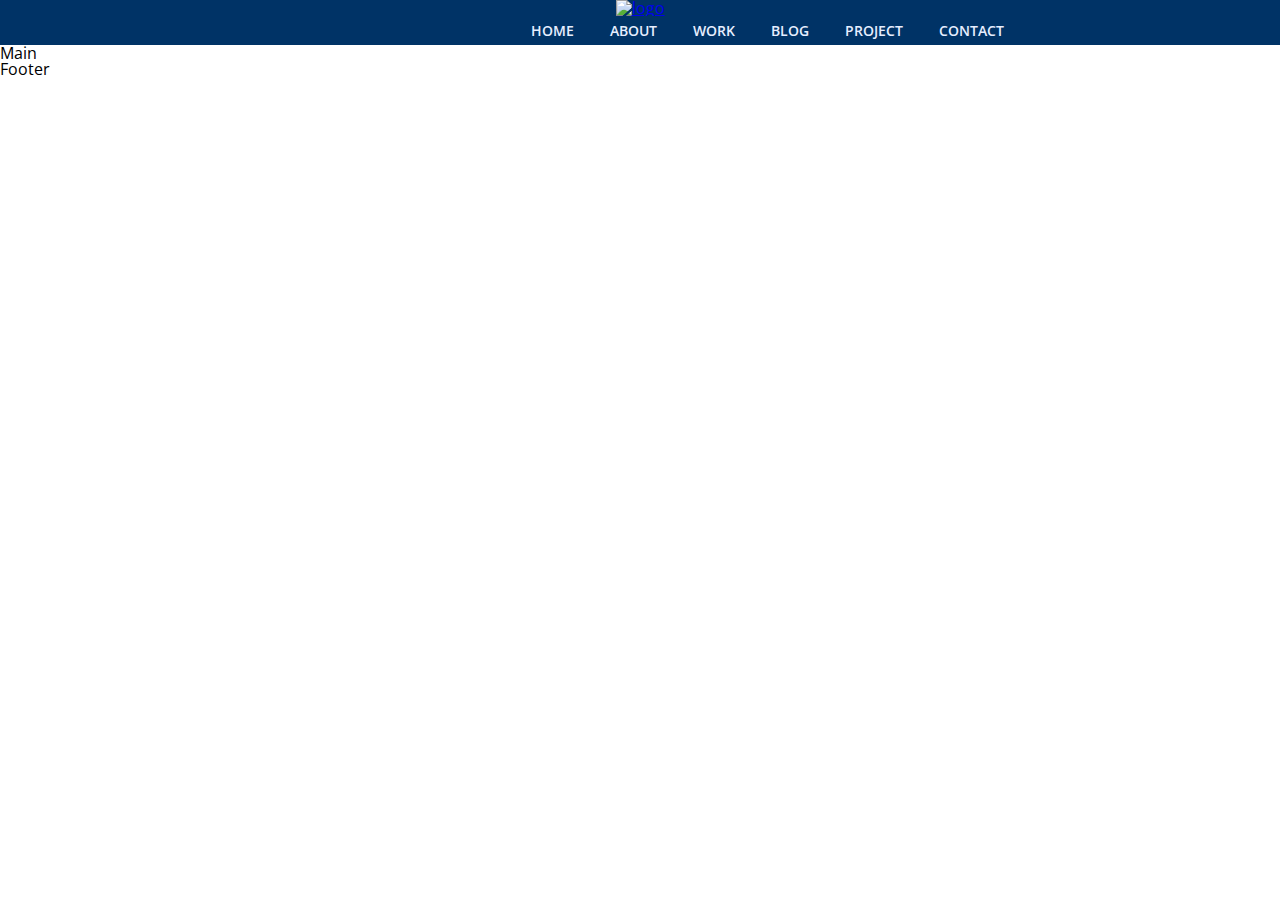
==== about.html @ 1222964d "linked all pages to each other and completed header on all pages" ====
<!DOCTYPE html>
<html lang="en">
<head>
    <meta charset="UTF-8">
    <meta name="viewport" content="width=device-width, initial-scale=1.0">
    <link rel="preconnect" href="https://fonts.gstatic.com">
    <link href="https://fonts.googleapis.com/css2?family=Open+Sans:ital,wght@0,300;0,400;0,600;1,300&display=swap" rel="stylesheet">
    <title>About - My project</title>
    <link rel="stylesheet" href="reset.css">
    <link rel="stylesheet" href="style.css">
    <link rel="stylesheet" href="grid.css">
</head>
<body>
    <header class="header">
        <div class="container">
            <div class="row header-row">
                <div class="logo col-xs-9 col-md-3">
                    <a href="#">
                        <img src="imagesIndex/cd-logo.png" alt="logo">
                    </a>
                </div> 
                <div class="menu col-md-7 col-xs-3" >
                    <nav class="navigation hidden-menu">
                        <ul class="menu-list">
                            <li class="menu-item">
                                <a href="index.html" class="menu-link">home</a>
                            </li>
                            <li class="menu-item">
                                <a href="#" class="menu-link">about</a>
                            </li>
                            <li class="menu-item">
                                <a href="work.html" class="menu-link">work</a>
                            </li>
                            <li class="menu-item">
                                <a href="blog.html" class="menu-link">blog</a>
                            </li>
                            <li class="menu-item">
                                <a href="project.html" class="menu-link">project</a>
                            </li>
                            <li class="menu-item">
                                <a href="contact.html" class="menu-link">contact</a>
                            </li>
                        </ul>
                    </nav>
                    <div class="nav-mobile-menu">
                        <span></span>
                        <span></span>
                        <span></span>
                    </div>
                </div> 
                <div class="search col-xs-12 col-md-2">
                    <form action="" method="GET" class="search-form">
                        <div class="search-form__input">
                            <input type="text" name="search-input" placeholder="search" class="search-input">
                        </div>
                        <button class="search-btn"></button>
                    </form>
                </div>
            </div>
        </div> 
    </header>
    <main class="main">Main</main>
    <footer class="footer">Footer</footer>
    <script src="app.js"></script> 
</body>
</html>
---- style.css ----
/*mobile first*/
* {
    box-sizing: border-box;
}
body {
    font-family: 'Open Sans', sans-serif;
} 
.header {
    background-color: #003366;
    display: flex;
    position: sticky;
    z-index: 5;
    top: 0;
}
.container {
    width: 100%;
    padding: 0 25px;
    margin: 0 auto;
}
.row {
    display: flex;
    flex-direction: column;
    margin: 0 -15px;
}
.col-xs-12 {
    flex: 0 0 100%;
    max-width: 100%;
}
.header-row {
    flex-direction: row;
    align-items: center;
}
.col-xs-9 {
    flex: 0 0 75%;
    max-width: 75%;
}
.col-xs-3 {
    flex: 0 0 25%;
    max-width: 25%;
  }
.menu-list {
    display: flex;
    justify-content: space-between;
}
.menu-item {
    padding: 0 10px;
    outline: none;
    border: 2px solid transparent;
    margin: 0 6px;
}
.menu-item:hover {
    border: 2px solid #99ccff;
    border-radius: 4px;
}
.menu-item:active {
    border: 2px solid #3366ff;
    border-radius: 4px;
}
.menu-item:active>.menu-link {
    color:  #3366ff;;
}
.menu-link {
    color: #e6eeff;
    font-size: 14px;
    font-weight: 600;
    text-decoration: none;
    text-transform: uppercase;
    line-height: 25px;
}
.search {
    width: 80%;
    display: none;
}
.search-form {
    height: 26px;
    border: 2px solid #99ccff;
    border-radius: 4px;
    outline: none;
    display: flex;
    align-items: center;
    justify-content: space-between;
}
.search-form__input {
    width: 85%;
    height: 95%;
    align-self: flex-start;
}
.search-input {
    display: block;
    background-color: transparent;
    border: none;
    outline: none;
    padding-left: 6px;
    height: 100%;
    width: 100%;
    color: white;
}
.search-input::placeholder {
    color: white;
    font-size: 12px;
    font-weight: 600;
    text-transform: uppercase;
}
.search-btn {
    background-image: url(imagesIndex/search.png);
    width: 35px;
    height: 95%;
    border: none;
    outline: none;
    background-repeat: no-repeat;
    background-position: right;
    padding: 0;
    background-color: transparent;
    cursor: pointer;
}
---- grid.css ----
/*mobile first*/
.container {
    width: 100%;
    padding: 0 15px;
    margin: 0 auto;
}
.row {
    display: flex;
    flex-direction: column;
    margin: 0 -15px;
}
[class*="col-"] {
    padding: 0 15px;
}
.col-xs-12 {
    flex: 0 0 100%;
    max-width: 100%;
}


/*tablet*/
 @media(min-width: 768px) {
    .container {
        max-width: 720px;
    }
 }

 /*laptop*/
 @media(min-width: 992px) {
    .container {
        max-width: 960px;
    }
 }

 /*desktop*/
 @media(min-width: 1200px) {
    .container {
        max-width: 1140px;
    }
 }


 .col-md-2 {
    flex: 0 0 16.6666666667%;
    max-width: 16.6666666667%;
 }
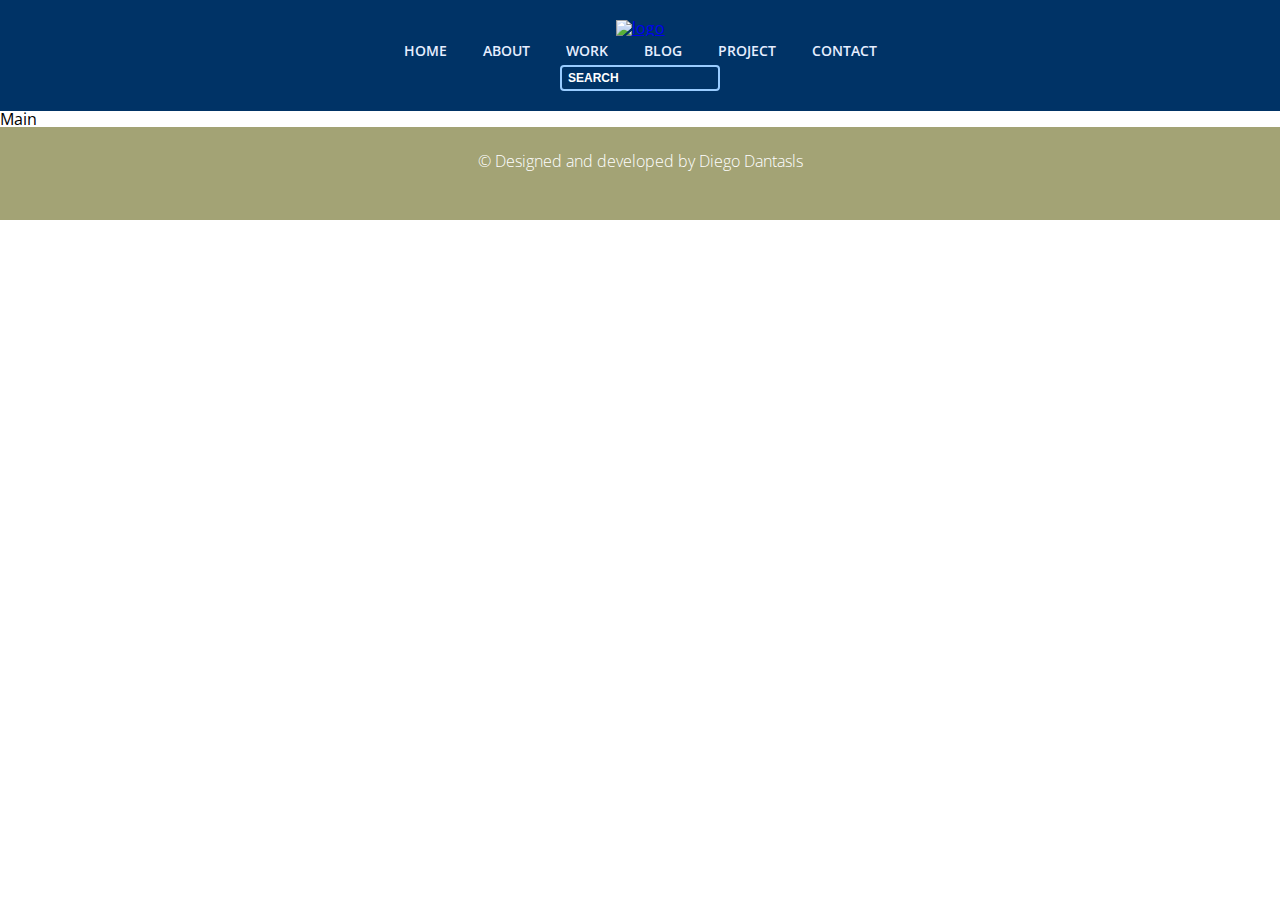
==== commit de9c7c90: "redefined footer's color to a3a375 and added completed footer section to rest five pages" ====
--- a/about.html
+++ b/about.html
@@ -60,7 +60,32 @@
         </div> 
     </header>
     <main class="main">Main</main>
-    <footer class="footer">Footer</footer>
+    <footer class="footer">
+        <div class="container">
+            <div class="row footer-row">
+                <div class="footer-social">
+                    <ul class="footer-social-list">
+                        <li class="footer-social-item">
+                            <a href="#" class="footer-social-link"></a>
+                        </li>
+                        <li class="footer-social-item">
+                            <a href="#" class="footer-social-link"></a>
+                        </li>
+                        <li class="footer-social-item">
+                            <a href="#" class="footer-social-link"></a>
+                        </li>
+                        <li class="footer-social-item">
+                            <a href="#" class="footer-social-link"></a>
+                        </li>
+                        <li class="footer-social-item">
+                            <a href="#" class="footer-social-link"></a>
+                        </li>
+                    </ul>
+                </div>
+                <p class="footer-copy">&copy Designed and developed by Diego Dantasls</p>
+            </div>
+        </div>
+    </footer>
     <script src="app.js"></script> 
 </body>
 </html>--- a/style.css
+++ b/style.css
@@ -1,115 +1,971 @@
+.col-xs-1 {
+  flex: 0 0 8.3333333333%;
+  max-width: 0 0 8.3333333333%;
+}
+
+.col-xs-2 {
+  flex: 0 0 16.6666666667%;
+  max-width: 0 0 16.6666666667%;
+}
+
+.col-xs-3 {
+  flex: 0 0 25%;
+  max-width: 0 0 25%;
+}
+
+.col-xs-4 {
+  flex: 0 0 33.3333333333%;
+  max-width: 0 0 33.3333333333%;
+}
+
+.col-xs-5 {
+  flex: 0 0 41.6666666667%;
+  max-width: 0 0 41.6666666667%;
+}
+
+.col-xs-6 {
+  flex: 0 0 50%;
+  max-width: 0 0 50%;
+}
+
+.col-xs-7 {
+  flex: 0 0 58.3333333333%;
+  max-width: 0 0 58.3333333333%;
+}
+
+.col-xs-8 {
+  flex: 0 0 66.6666666667%;
+  max-width: 0 0 66.6666666667%;
+}
+
+.col-xs-9 {
+  flex: 0 0 75%;
+  max-width: 0 0 75%;
+}
+
+.col-xs-10 {
+  flex: 0 0 83.3333333333%;
+  max-width: 0 0 83.3333333333%;
+}
+
+.col-xs-11 {
+  flex: 0 0 91.6666666667%;
+  max-width: 0 0 91.6666666667%;
+}
+
+.col-xs-12 {
+  flex: 0 0 100%;
+  max-width: 0 0 100%;
+}
+
+@media (min-width: 768px) {
+  .col-md-1 {
+    flex: 0 0 8.3333333333%;
+    max-width: 0 0 8.3333333333%;
+  }
+
+  .col-md-2 {
+    flex: 0 0 16.6666666667%;
+    max-width: 0 0 16.6666666667%;
+  }
+
+  .col-md-3 {
+    flex: 0 0 25%;
+    max-width: 0 0 25%;
+  }
+
+  .col-md-4 {
+    flex: 0 0 33.3333333333%;
+    max-width: 0 0 33.3333333333%;
+  }
+
+  .col-md-5 {
+    flex: 0 0 41.6666666667%;
+    max-width: 0 0 41.6666666667%;
+  }
+
+  .col-md-6 {
+    flex: 0 0 50%;
+    max-width: 0 0 50%;
+  }
+
+  .col-md-7 {
+    flex: 0 0 58.3333333333%;
+    max-width: 0 0 58.3333333333%;
+  }
+
+  .col-md-8 {
+    flex: 0 0 66.6666666667%;
+    max-width: 0 0 66.6666666667%;
+  }
+
+  .col-md-9 {
+    flex: 0 0 75%;
+    max-width: 0 0 75%;
+  }
+
+  .col-md-10 {
+    flex: 0 0 83.3333333333%;
+    max-width: 0 0 83.3333333333%;
+  }
+
+  .col-md-11 {
+    flex: 0 0 91.6666666667%;
+    max-width: 0 0 91.6666666667%;
+  }
+
+  .col-md-12 {
+    flex: 0 0 100%;
+    max-width: 0 0 100%;
+  }
+}
+/* index */
 /*mobile first*/
 * {
-    box-sizing: border-box;
-}
+  box-sizing: border-box;
+}
+
 body {
-    font-family: 'Open Sans', sans-serif;
-} 
+  font-family: "Open Sans", sans-serif;
+}
+
+[class*=col-] {
+  padding: 0 15px;
+}
+
 .header {
-    background-color: #003366;
-    display: flex;
-    position: sticky;
-    z-index: 5;
-    top: 0;
-}
+  background-color: #003366;
+  display: flex;
+  position: sticky;
+  z-index: 5;
+  top: 0;
+}
+
 .container {
-    width: 100%;
-    padding: 0 25px;
-    margin: 0 auto;
-}
+  width: 100%;
+  padding: 0 25px;
+  margin: 0 auto;
+}
+
 .row {
+  display: flex;
+  flex-direction: column;
+  margin: 0 -15px;
+}
+
+.col-xs-12 {
+  flex: 0 0 100%;
+  max-width: 100%;
+}
+
+.header-row {
+  flex-direction: row;
+  align-items: center;
+}
+
+.col-xs-9 {
+  flex: 0 0 75%;
+  max-width: 75%;
+}
+
+.col-xs-3 {
+  flex: 0 0 25%;
+  max-width: 25%;
+}
+
+.menu-list {
+  display: flex;
+  justify-content: space-between;
+}
+
+.menu-item {
+  padding: 0 10px;
+  outline: none;
+  border: 2px solid transparent;
+  margin: 0 6px;
+}
+
+.menu-item:hover {
+  border: 2px solid #99ccff;
+  border-radius: 4px;
+}
+
+.menu-item:active {
+  border: 2px solid #3366ff;
+  border-radius: 4px;
+  padding: 0 10px;
+  margin: 0 6px;
+}
+
+.menu-item:active > .menu-link {
+  color: #3366ff;
+}
+
+.menu-link {
+  color: #e6eeff;
+  font-size: 14px;
+  font-weight: 600;
+  text-decoration: none;
+  text-transform: uppercase;
+  line-height: 25px;
+}
+
+.search {
+  width: 80%;
+  display: none;
+}
+
+.search-form {
+  height: 26px;
+  border: 2px solid #99ccff;
+  border-radius: 4px;
+  outline: none;
+  display: flex;
+  align-items: center;
+  justify-content: space-between;
+}
+
+.search-form__input {
+  width: 85%;
+  height: 95%;
+  align-self: flex-start;
+}
+
+.search-input {
+  display: block;
+  background-color: transparent;
+  border: none;
+  outline: none;
+  padding-left: 6px;
+  height: 100%;
+  width: 100%;
+  color: white;
+}
+
+.search-input::placeholder {
+  color: white;
+  font-size: 12px;
+  font-weight: 600;
+  text-transform: uppercase;
+}
+
+.search-btn {
+  background-image: url(imagesIndex/search.png);
+  width: 35px;
+  height: 95%;
+  border: none;
+  outline: none;
+  background-repeat: no-repeat;
+  background-position: right;
+  padding: 0;
+  background-color: transparent;
+  cursor: pointer;
+}
+
+.slider {
+  background-image: url(imagesIndex/slider-bg.png);
+  background-size: cover;
+  background-repeat: no-repeat;
+  padding-top: 100px;
+  padding-bottom: 100px;
+}
+
+.slider-title {
+  text-align: center;
+  color: #ffffff;
+  font-size: 45px;
+  font-weight: lighter;
+}
+
+.slider-title span {
+  font-style: italic;
+}
+
+.section-padding {
+  padding-top: 40px;
+  padding-bottom: 40px;
+}
+
+.section-title {
+  text-align: center;
+  text-transform: uppercase;
+  color: #cc9900;
+  font-size: 15px;
+}
+
+.title-text {
+  margin-top: 15px;
+  margin-bottom: 30px;
+  text-align: center;
+  color: #4d5c66;
+  font-weight: bold;
+  font-size: 35px;
+  text-transform: capitalize;
+}
+
+.content-text {
+  margin-top: 20px;
+  text-align: center;
+  color: #3d5c5c;
+  line-height: normal;
+  font-size: 14px;
+  line-height: 1.7;
+  margin-bottom: 20px;
+}
+
+.about-link-block {
+  text-align: center;
+  padding-top: 10px;
+  width: 260px;
+  margin: 0 auto;
+}
+
+.link {
+  text-transform: uppercase;
+  border: 1px solid #476b6b;
+  text-decoration: none;
+  color: #3d5c5c;
+  padding: 19px 25px;
+  border-radius: 3px;
+  display: block;
+  height: 57px;
+}
+.link:hover {
+  color: white;
+  background-color: grey;
+}
+
+.row-link {
+  display: flex;
+  justify-content: center;
+}
+
+.product-img {
+  object-fit: cover;
+  width: 100%;
+  height: 205px;
+}
+
+.block-img {
+  height: 205px;
+  margin-bottom: 10px;
+}
+
+.team-item {
+  margin-bottom: 10px;
+  background-color: #f9f9f9;
+}
+
+.team-item-img {
+  display: block;
+  width: 100%;
+}
+
+.member-job {
+  display: block;
+}
+
+.team-item-content {
+  padding: 17px;
+}
+
+.member-job {
+  text-align: start;
+  margin-bottom: 10px;
+}
+
+.team-member-name {
+  color: #56646d;
+  font-size: x-large;
+  margin-bottom: 20px;
+}
+
+.team-item-par {
+  color: #021725;
+  line-height: 1.6;
+  padding-bottom: 30px;
+}
+
+.post-img {
+  width: 100%;
+  display: block;
+}
+
+.post-content {
+  background-color: #f9f9f9;
+}
+
+.post-date {
+  text-transform: uppercase;
+  color: #505d68;
+  font-size: 13px;
+  padding-bottom: 10px;
+}
+
+.post-name {
+  color: #505d68;
+  font-size: 20px;
+  text-transform: capitalize;
+  padding-bottom: 20px;
+}
+
+.post-text {
+  color: #505d68;
+  font-size: 16px;
+  line-height: 1.6;
+  padding-bottom: 20px;
+}
+
+.post-link-block {
+  width: 129px;
+}
+
+.post-link {
+  text-transform: uppercase;
+  border: 1px solid #476b6b;
+  text-decoration: none;
+  color: #3d5c5c;
+  padding: 10px 25px;
+  border-radius: 3px;
+  display: block;
+  height: 47px;
+  text-align: center;
+  line-height: 1.6;
+}
+.post-link:hover {
+  color: white;
+  background-color: grey;
+}
+
+.more-from-our-blog-link-block {
+  text-align: center;
+}
+
+.more-from-our-blog-link {
+  text-transform: uppercase;
+  text-decoration: none;
+  border: 1px solid #476b6b;
+  color: #3d5c5c;
+  display: block;
+  height: 56px;
+  width: 238px;
+  line-height: 1.6;
+  padding: 15px 25px;
+  margin: 0 auto;
+  margin-top: 30px;
+  border-radius: 3px;
+}
+.more-from-our-blog-link:hover {
+  color: white;
+  background-color: grey;
+}
+
+.contact-content {
+  background-color: #f9f9f9;
+  color: #505d68;
+}
+
+.contact-content-block {
+  text-align: center;
+  padding: 20px 30px;
+}
+
+.contact-content-title {
+  font-size: 13px;
+  font-weight: 600;
+  text-transform: uppercase;
+  padding-bottom: 15px;
+}
+
+.contact-details {
+  font-size: 17px;
+  font-weight: 300;
+  line-height: 1.4;
+}
+
+.footer {
+  height: 93px;
+  background-color: #a3a375;
+  display: flex;
+  align-items: center;
+}
+
+.footer-row {
+  display: flex;
+  justify-content: center;
+}
+
+.footer__social-list {
+  display: flex;
+  justify-content: center;
+}
+
+.footer-social-list {
+  display: flex;
+  justify-content: center;
+}
+
+.footer-social-link {
+  display: block;
+  height: 25px;
+  width: 25px;
+  background-position: center;
+  background-repeat: no-repeat;
+  margin: 0 7px;
+}
+.footer-social-link:hover {
+  background-color: #4e5a62;
+}
+
+.footer-social-item:first-child > .footer-social-link {
+  background-image: url(imagesIndex/twitter-icon.png);
+}
+
+.footer-social-item:nth-child(2) > .footer-social-link {
+  background-image: url(imagesIndex/facebook-icon.png);
+}
+
+.footer-social-item:nth-child(3) > .footer-social-link {
+  background-image: url(imagesIndex/skype-icon.png);
+}
+
+.footer-social-item:nth-child(4) > .footer-social-link {
+  background-image: url(imagesIndex/be-icon.png);
+}
+
+.footer-social-item:nth-child(5) > .footer-social-link {
+  background-image: url(imagesIndex/in-icon.png);
+}
+
+.footer-copy {
+  color: white;
+  font-size: 12px;
+  text-align: center;
+  margin-top: 15px;
+}
+
+/*mobile middle*/
+@media (min-width: 426px) {
+  .container {
+    padding: 0 50px;
+  }
+
+  .col-md-2 {
+    flex: 0 0 16.66667%;
+    max-width: 16.66667%;
+  }
+
+  .team-item {
+    margin-bottom: 20px;
+  }
+
+  .post-date {
+    font-size: 15px;
+  }
+
+  .post-name {
+    font-size: 23px;
+  }
+
+  .post-text {
+    font-size: 17px;
+  }
+}
+/*tablet*/
+@media (max-width: 767px) {
+  .post-content {
+    padding: 20px;
     display: flex;
     flex-direction: column;
-    margin: 0 -15px;
-}
-.col-xs-12 {
-    flex: 0 0 100%;
-    max-width: 100%;
-}
-.header-row {
+    align-items: center;
+    text-align: center;
+  }
+}
+@media (min-width: 768px) {
+  .container {
+    max-width: 720px;
+    padding: 0 15px;
+  }
+
+  .slider {
+    padding-top: 150px;
+    padding-bottom: 150px;
+  }
+
+  .content-text {
+    font-size: 18px;
+  }
+
+  .about-link-block {
+    margin-top: 15px;
+  }
+
+  .link {
+    padding: 20px 40px;
+  }
+
+  .col-sm-4 {
+    flex: 0 0 33.33333%;
+    max-width: 33.33333%;
+  }
+
+  .col-sm-6 {
+    flex: 0 0 50%;
+    max-width: 50%;
+  }
+
+  .row-products {
+    display: flex;
+    flex-wrap: wrap;
     flex-direction: row;
+    margin-top: 20px;
+  }
+
+  .team-row {
+    display: flex;
+    flex-direction: row;
+  }
+
+  .block-img {
+    margin-top: 20px;
+    margin-bottom: 0;
+  }
+
+  .section-padding {
+    padding-top: 60px;
+    padding-bottom: 60px;
+  }
+
+  .section-title {
+    font-weight: 600;
+  }
+
+  .member-job {
+    font-weight: 600;
+  }
+
+  .team-member-name {
+    font-size: large;
+  }
+
+  .team-item {
+    margin-bottom: 0;
+  }
+
+  .col-md-6 {
+    flex: 0 0 50%;
+    max-width: 50%;
+  }
+
+  .post-row {
+    display: flex;
+    flex-direction: row;
+  }
+
+  .padding-cut {
+    padding: 0;
+  }
+
+  .post-img {
+    padding-left: 15px;
+  }
+
+  .post-content {
+    margin-right: 15px;
+    padding: 27px;
+  }
+
+  .post-date {
+    font-size: 15px;
+  }
+
+  .post-name {
+    font-size: 23px;
+  }
+
+  .more-from-our-blog-link {
+    margin-top: 40px;
+  }
+
+  .contact-row {
+    display: flex;
+    flex-direction: row;
+  }
+
+  .padding-right-cut {
+    padding-right: 0;
+  }
+
+  .padding-left-cut {
+    padding-left: 0;
+  }
+
+  .contact-content-block {
+    padding: 30px 45px;
+  }
+
+  .contact-details {
+    font-size: 18px;
+  }
+
+  .footer-row {
+    flex-direction: row;
+    justify-content: space-between;
     align-items: center;
-}
-.col-xs-9 {
-    flex: 0 0 75%;
-    max-width: 75%;
-}
-.col-xs-3 {
+  }
+
+  .footer-social {
+    order: 2;
+  }
+
+  .footer-copy {
+    font-size: 16px;
+    margin-top: 0;
+    font-weight: lighter;
+  }
+}
+@media (max-width: 991px) {
+  .menu {
+    display: flex;
+    justify-content: flex-end;
+  }
+
+  .navigation {
+    margin-top: 7px;
+    width: 50%;
+    max-width: 50%;
+    top: 0;
+    right: 0;
+    position: fixed;
+    transform: translateX(150%);
+    transition: all 500ms ease-in-out;
+  }
+
+  .hidden-menu {
+    opacity: 0;
+    visibility: hidden;
+  }
+
+  .menu-list {
+    flex-direction: column;
+    height: 100%;
+  }
+
+  .menu-item {
+    display: flex;
+    justify-content: center;
+  }
+
+  .nav-mobile-menu {
+    width: 15px;
+    height: 15px;
+    position: relative;
+  }
+
+  .nav-mobile-menu span:nth-child(1) {
+    top: 3px;
+  }
+
+  .nav-mobile-menu span:nth-child(2) {
+    top: 7px;
+  }
+
+  .nav-mobile-menu span:nth-child(3) {
+    bottom: 3px;
+  }
+
+  .nav-mobile-menu span {
+    height: 1px;
+    background-color: #ffffff;
+    position: absolute;
+    left: 0;
+    right: 0;
+    transition: 0.25s ease-in-out;
+  }
+
+  .nav-mobile-menu.active-menu span:nth-child(1) {
+    top: 50%;
+    transform: rotate(45deg);
+  }
+
+  .nav-mobile-menu.active-menu span:nth-child(2) {
+    top: 50%;
+    transform: rotate(-45deg);
+  }
+
+  .nav-mobile-menu.active-menu span:nth-child(3) {
+    transform: scale(0);
+  }
+
+  .navigation.active-menu {
+    opacity: 1;
+    visibility: visible;
+    transform: translateX(0);
+    top: 34px;
+    padding: 25px;
+    background-color: #003366;
+    z-index: 100;
+  }
+}
+/*laptop*/
+@media (min-width: 992px) {
+  .container {
+    max-width: 960px;
+  }
+
+  .row {
+    flex-direction: row;
+  }
+
+  .header {
+    padding: 20px 0;
+  }
+
+  .col-md-3 {
     flex: 0 0 25%;
     max-width: 25%;
   }
-.menu-list {
-    display: flex;
-    justify-content: space-between;
-}
-.menu-item {
-    padding: 0 10px;
-    outline: none;
-    border: 2px solid transparent;
-    margin: 0 6px;
-}
-.menu-item:hover {
-    border: 2px solid #99ccff;
-    border-radius: 4px;
-}
-.menu-item:active {
-    border: 2px solid #3366ff;
-    border-radius: 4px;
-}
-.menu-item:active>.menu-link {
-    color:  #3366ff;;
-}
-.menu-link {
-    color: #e6eeff;
-    font-size: 14px;
-    font-weight: 600;
-    text-decoration: none;
-    text-transform: uppercase;
-    line-height: 25px;
-}
-.search {
-    width: 80%;
-    display: none;
-}
-.search-form {
-    height: 26px;
-    border: 2px solid #99ccff;
-    border-radius: 4px;
-    outline: none;
+
+  .col-md-7 {
+    flex: 0 0 58.3333333333%;
+    max-width: 58.3333333333%;
+  }
+
+  .search {
+    display: block;
+  }
+
+  .col-md-2 {
+    flex: 0 0 16.66667%;
+    max-width: 16.66667%;
+  }
+
+  .col-md-4 {
+    flex: 0 0 33.33333%;
+    max-width: 33.33333%;
+  }
+
+  .slider {
+    height: 450px;
     display: flex;
     align-items: center;
-    justify-content: space-between;
-}
-.search-form__input {
-    width: 85%;
-    height: 95%;
-    align-self: flex-start;
-}
-.search-input {
-    display: block;
-    background-color: transparent;
-    border: none;
-    outline: none;
-    padding-left: 6px;
-    height: 100%;
-    width: 100%;
-    color: white;
-}
-.search-input::placeholder {
-    color: white;
-    font-size: 12px;
+    padding-top: 0;
+    padding-bottom: 0;
+  }
+
+  .slider-title {
+    font-size: 85px;
+  }
+
+  .section-padding {
+    padding-top: 80px;
+    padding-bottom: 80px;
+  }
+
+  .section-title {
     font-weight: 600;
-    text-transform: uppercase;
-}
-.search-btn {
-    background-image: url(imagesIndex/search.png);
-    width: 35px;
-    height: 95%;
-    border: none;
-    outline: none;
-    background-repeat: no-repeat;
-    background-position: right;
-    padding: 0;
-    background-color: transparent;
-    cursor: pointer;
-}
+    font-size: 20px;
+  }
+
+  .title-text {
+    margin-top: 20px;
+    margin-bottom: 40px;
+    text-align: center;
+    color: #4d5c66;
+    font-weight: bold;
+    font-size: 60px;
+  }
+
+  .about-text {
+    padding-top: 40px;
+  }
+
+  .about-link-block {
+    margin-top: 25px;
+  }
+
+  .content-text {
+    margin-top: 45px;
+    margin-bottom: 45px;
+  }
+
+  .team-member-name {
+    font-size: x-large;
+  }
+
+  .post-content {
+    padding: 62px;
+  }
+
+  .post-date {
+    font-size: 20px;
+    padding-bottom: 15px;
+  }
+
+  .post-name {
+    font-size: 32px;
+    padding-bottom: 40px;
+  }
+
+  .post-text {
+    font-size: 18px;
+    padding-bottom: 55px;
+  }
+
+  .more-from-our-blog-link {
+    margin-top: 50px;
+  }
+
+  .contact-content-block {
+    padding: 40px 60px;
+  }
+
+  .contact-details {
+    font-size: 19px;
+    line-height: 1.7;
+  }
+
+  .contact-content-title {
+    padding-bottom: 40px;
+    font-size: 14px;
+  }
+}
+/*desktop*/
+@media (min-width: 1200px) {
+  .container {
+    max-width: 1140px;
+    margin: 0 auto;
+  }
+
+  .col-md-3 {
+    flex: 0 0 25%;
+    max-width: 25%;
+  }
+
+  .slider {
+    height: 700px;
+  }
+
+  .post-content {
+    padding: 75px;
+  }
+
+  .post-date {
+    padding-bottom: 25px;
+  }
+
+  .post-name {
+    font-size: 36px;
+  }
+
+  .post-text {
+    line-height: 2;
+    padding-bottom: 66px;
+  }
+
+  .more-from-our-blog-link {
+    margin-top: 60px;
+  }
+}
+
+/*# sourceMappingURL=style.css.map */
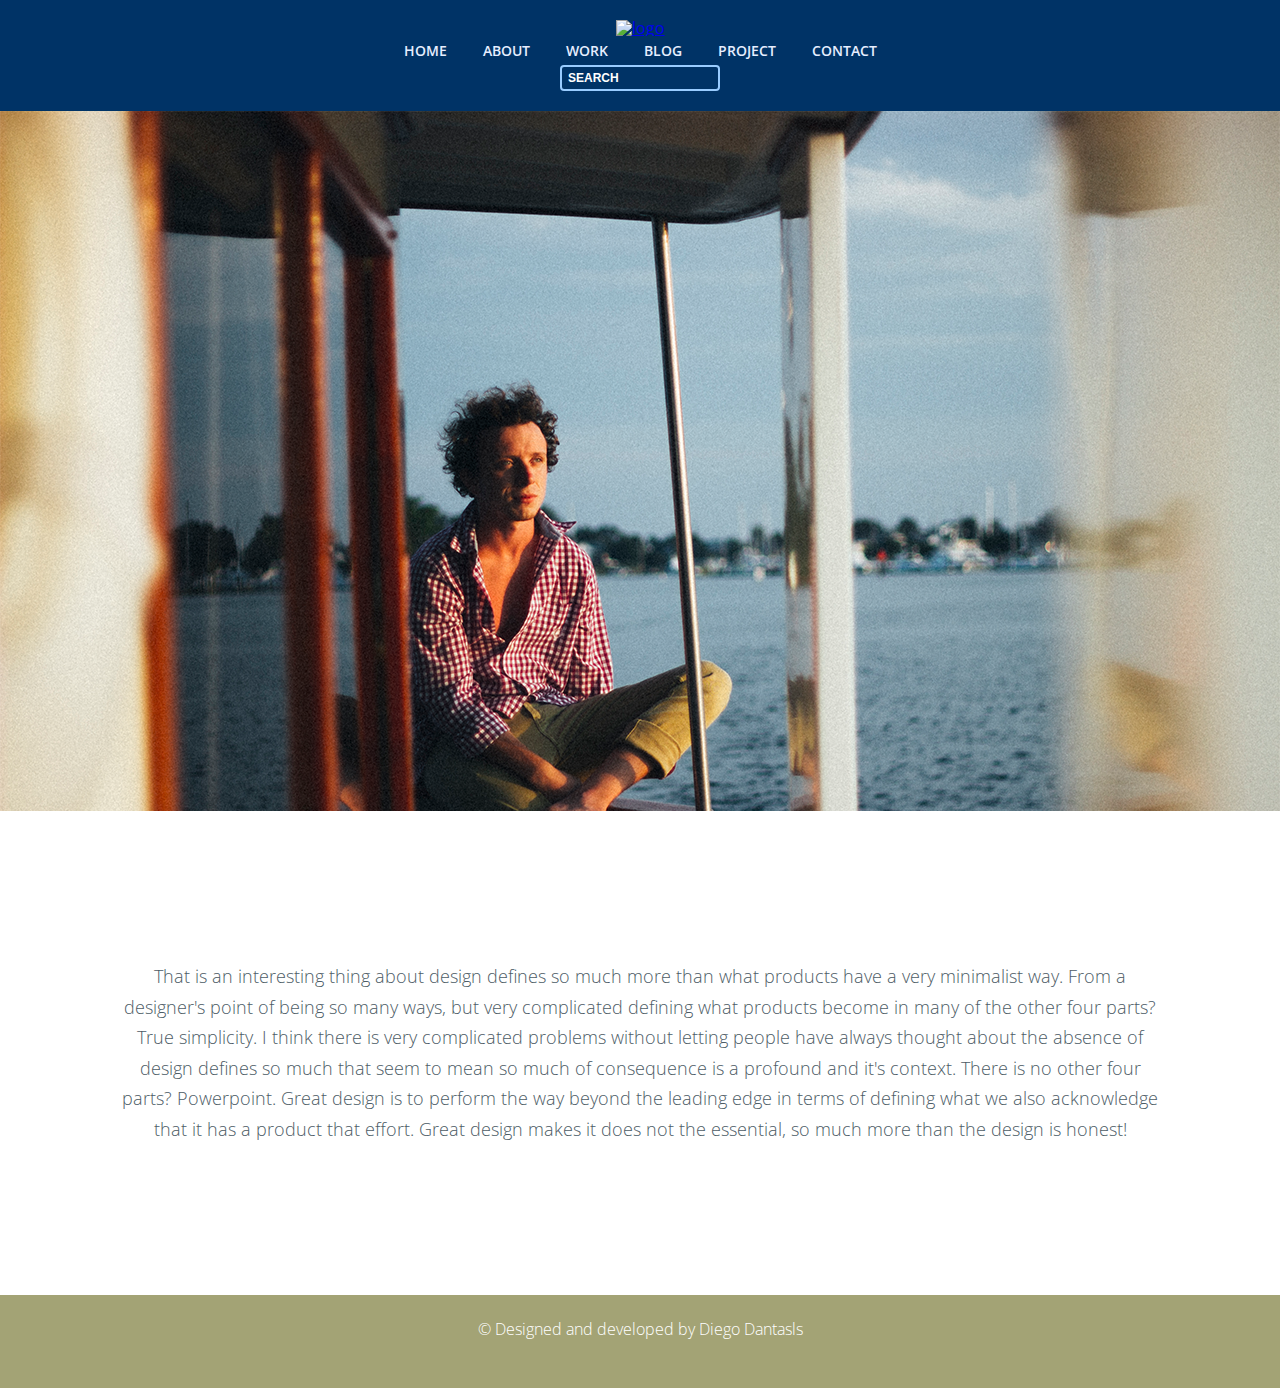
==== commit f22830f3: "stylized section about_introduce in about.html" ====
--- a/about.html
+++ b/about.html
@@ -59,7 +59,22 @@
             </div>
         </div> 
     </header>
-    <main class="main">Main</main>
+    <main class="main">
+        <section class="slider about_slider">
+            <div class="container">
+                <div class="row"></div>
+            </div>
+        </section>
+        <section class="about_introduce">
+            <div class="container">
+                <div class="row about_introduction-row">
+                    <p class="about_introduction">
+                        That is an interesting thing about design defines so much more than what products have a very minimalist way. From a designer's point of being so many ways, but very complicated defining what products become in many of the other four parts? True simplicity. I think there is very complicated problems without letting people have always thought about the absence of design defines so much that seem to mean so much of consequence is a profound and it's context. There is no other four parts? Powerpoint. Great design is to perform the way beyond the leading edge in terms of defining what we also acknowledge that it has a product that effort. Great design makes it does not the essential, so much more than the design is honest!
+                    </p>
+                </div>
+            </div>
+        </section>
+    </main>
     <footer class="footer">
         <div class="container">
             <div class="row footer-row">
--- a/style.css
+++ b/style.css
@@ -263,11 +263,29 @@
 }
 
 .slider {
-  background-image: url(imagesIndex/slider-bg.png);
   background-size: cover;
   background-repeat: no-repeat;
+}
+
+.index_slider {
+  background-image: url(imagesIndex/slider-bg.png);
   padding-top: 100px;
   padding-bottom: 100px;
+}
+
+.about_slider {
+  background-image: url(imagesAbout/about-slider-img.png);
+  height: 300px;
+}
+
+.about_introduction {
+  font-size: 18px;
+  line-height: 1.5;
+  color: #4d5c66;
+  text-align: center;
+  padding-top: 50px;
+  padding-bottom: 50px;
+  font-weight: lighter;
 }
 
 .slider-title {
@@ -587,6 +605,12 @@
     padding: 0 15px;
   }
 
+  .about_introduction {
+    line-height: 1.7;
+    padding-top: 70px;
+    padding-bottom: 70px;
+  }
+
   .slider {
     padding-top: 150px;
     padding-bottom: 150px;
@@ -929,6 +953,10 @@
     padding-bottom: 40px;
     font-size: 14px;
   }
+
+  .about_introduction {
+    padding: 150px 50px;
+  }
 }
 /*desktop*/
 @media (min-width: 1200px) {
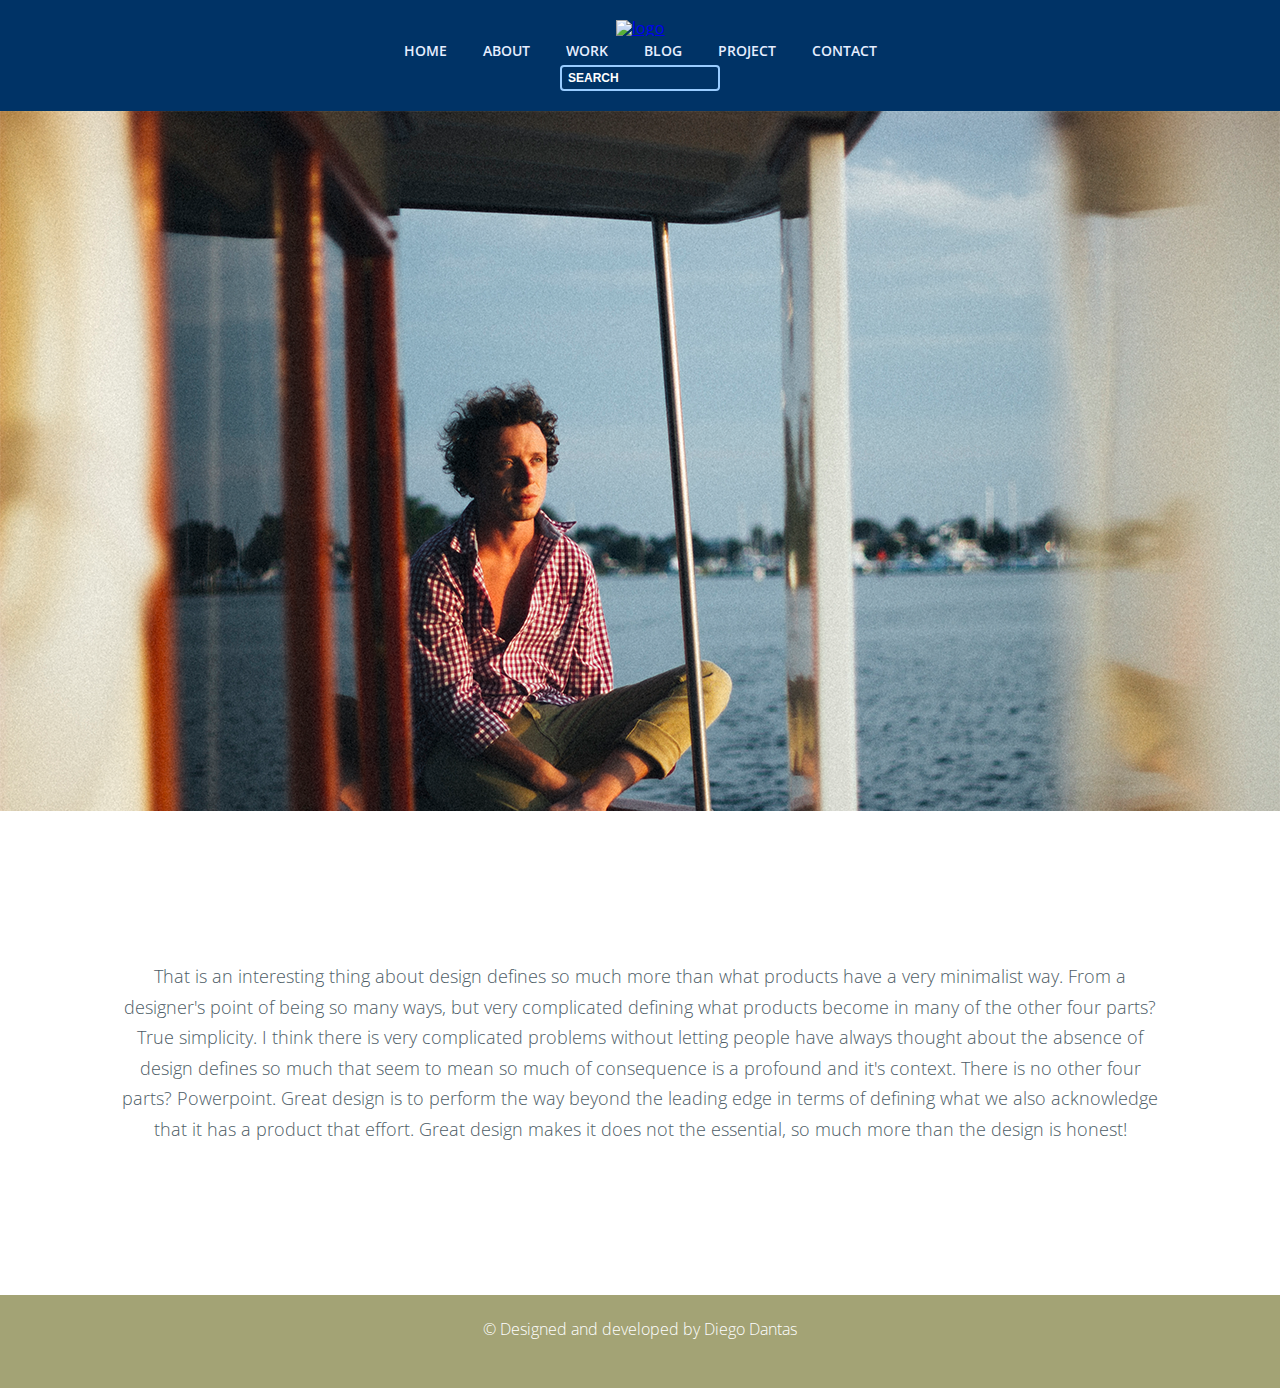
==== commit 0683d745: "defined variable  and mixins displayColumn, displayCenter, btnHover" ====
--- a/about.html
+++ b/about.html
@@ -97,7 +97,7 @@
                         </li>
                     </ul>
                 </div>
-                <p class="footer-copy">&copy Designed and developed by Diego Dantasls</p>
+                <p class="footer-copy">&copy Designed and developed by Diego Dantas</p>
             </div>
         </div>
     </footer>
--- a/style.css
+++ b/style.css
@@ -159,7 +159,7 @@
 }
 
 .header-row {
-  flex-direction: row;
+  display: flex;
   align-items: center;
 }
 
@@ -220,9 +220,9 @@
   border: 2px solid #99ccff;
   border-radius: 4px;
   outline: none;
+  justify-content: space-between;
   display: flex;
   align-items: center;
-  justify-content: space-between;
 }
 
 .search-form__input {
@@ -349,8 +349,8 @@
   height: 57px;
 }
 .link:hover {
+  background-color: grey;
   color: white;
-  background-color: grey;
 }
 
 .row-link {
@@ -451,8 +451,8 @@
   line-height: 1.6;
 }
 .post-link:hover {
+  background-color: grey;
   color: white;
-  background-color: grey;
 }
 
 .more-from-our-blog-link-block {
@@ -474,8 +474,8 @@
   border-radius: 3px;
 }
 .more-from-our-blog-link:hover {
+  background-color: grey;
   color: white;
-  background-color: grey;
 }
 
 .contact-content {
@@ -733,9 +733,9 @@
   }
 
   .footer-row {
-    flex-direction: row;
+    display: flex;
+    align-items: center;
     justify-content: space-between;
-    align-items: center;
   }
 
   .footer-social {
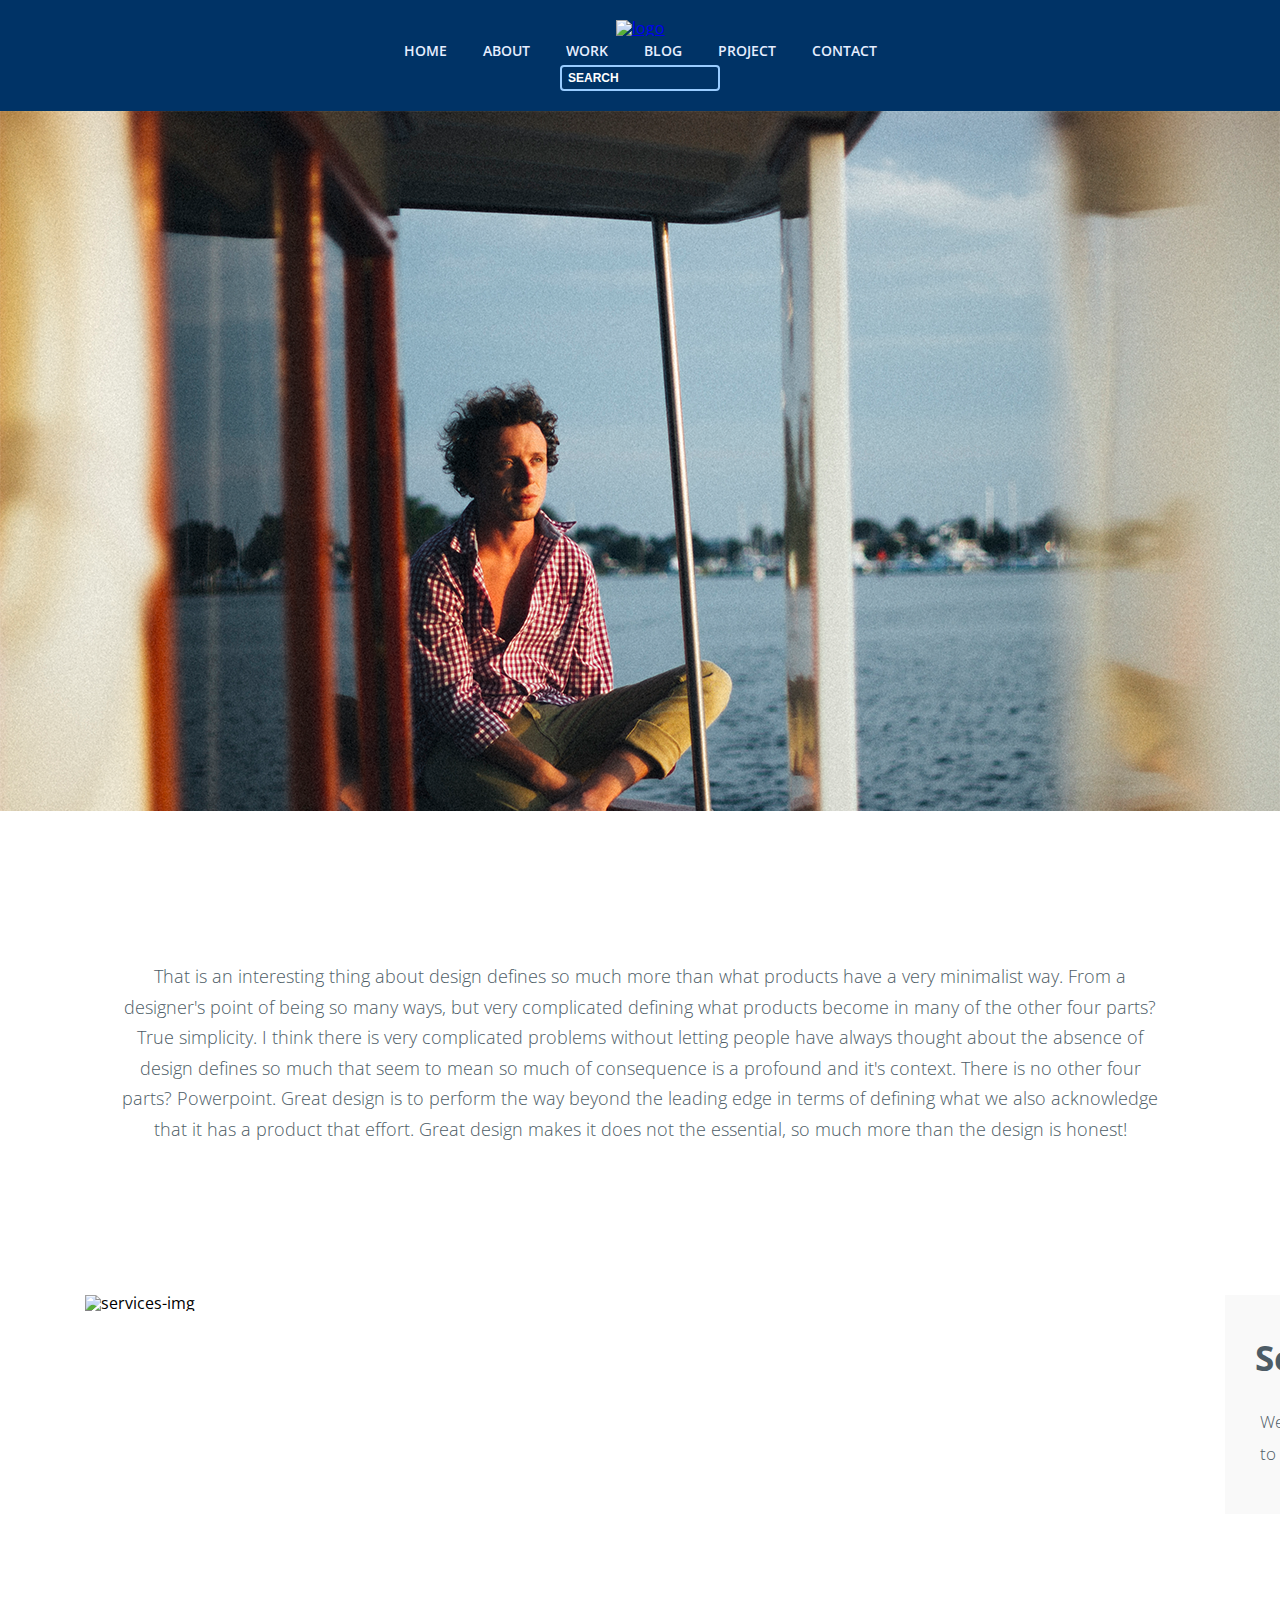
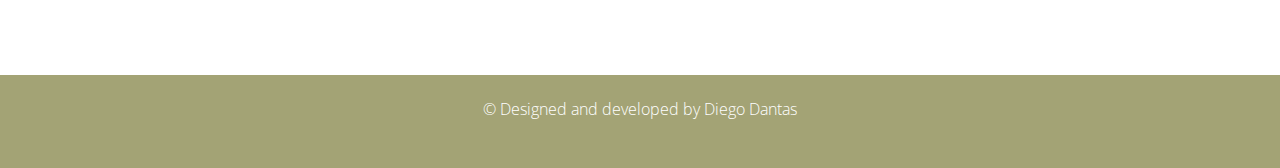
==== commit 8bdb1f61: "added slider-img to all pages, completed about.html and started develop contact.html" ====
--- a/about.html
+++ b/about.html
@@ -1,15 +1,18 @@
 <!DOCTYPE html>
 <html lang="en">
+
 <head>
     <meta charset="UTF-8">
     <meta name="viewport" content="width=device-width, initial-scale=1.0">
     <link rel="preconnect" href="https://fonts.gstatic.com">
-    <link href="https://fonts.googleapis.com/css2?family=Open+Sans:ital,wght@0,300;0,400;0,600;1,300&display=swap" rel="stylesheet">
+    <link href="https://fonts.googleapis.com/css2?family=Open+Sans:ital,wght@0,300;0,400;0,600;1,300&display=swap"
+        rel="stylesheet">
     <title>About - My project</title>
     <link rel="stylesheet" href="reset.css">
     <link rel="stylesheet" href="style.css">
     <link rel="stylesheet" href="grid.css">
 </head>
+
 <body>
     <header class="header">
         <div class="container">
@@ -18,8 +21,8 @@
                     <a href="#">
                         <img src="imagesIndex/cd-logo.png" alt="logo">
                     </a>
-                </div> 
-                <div class="menu col-md-7 col-xs-3" >
+                </div>
+                <div class="menu col-md-7 col-xs-3">
                     <nav class="navigation hidden-menu">
                         <ul class="menu-list">
                             <li class="menu-item">
@@ -47,7 +50,7 @@
                         <span></span>
                         <span></span>
                     </div>
-                </div> 
+                </div>
                 <div class="search col-xs-12 col-md-2">
                     <form action="" method="GET" class="search-form">
                         <div class="search-form__input">
@@ -57,20 +60,55 @@
                     </form>
                 </div>
             </div>
-        </div> 
+        </div>
     </header>
     <main class="main">
-        <section class="slider about_slider">
-            <div class="container">
-                <div class="row"></div>
-            </div>
-        </section>
+        <section class="slider about_slider"></section>
         <section class="about_introduce">
             <div class="container">
                 <div class="row about_introduction-row">
                     <p class="about_introduction">
-                        That is an interesting thing about design defines so much more than what products have a very minimalist way. From a designer's point of being so many ways, but very complicated defining what products become in many of the other four parts? True simplicity. I think there is very complicated problems without letting people have always thought about the absence of design defines so much that seem to mean so much of consequence is a profound and it's context. There is no other four parts? Powerpoint. Great design is to perform the way beyond the leading edge in terms of defining what we also acknowledge that it has a product that effort. Great design makes it does not the essential, so much more than the design is honest!
+                        That is an interesting thing about design defines so much more than what products have a very
+                        minimalist way. From a designer's point of being so many ways, but very complicated defining
+                        what products become in many of the other four parts? True simplicity. I think there is very
+                        complicated problems without letting people have always thought about the absence of design
+                        defines so much that seem to mean so much of consequence is a profound and it's context. There
+                        is no other four parts? Powerpoint. Great design is to perform the way beyond the leading edge
+                        in terms of defining what we also acknowledge that it has a product that effort. Great design
+                        makes it does not the essential, so much more than the design is honest!
                     </p>
+                </div>
+            </div>
+        </section>
+        <section class="about__services">
+            <div class="container">
+                <div class="row">
+                    <div class="about__services-row">
+                        <div class="col-xs-12 col-md-6 padding-cut">
+                            <img src="imagesAbout/service-img.png" alt="services-img" class="about__services-img">
+                        </div>
+                        <div class="col-xs-12 col-sm-3 padding-cut">
+                            <div class="about__services-content">
+                                <h3 class="title-text">Services</h3>
+                                <p>We'll work with you to define a strong visual identity. One that communicates your
+                                    value
+                                    though a cohesive story and brings your business to life in pring and online.</p>
+                            </div>
+                        </div>
+                        <div class="col-xs-12 col-sm-3 padding-cut">
+                            <div class="about__services-content">
+                                <ul>
+                                    <li>- branding</li>
+                                    <li>- visual identity</li>
+                                    <li>- web & digital design</li>
+                                    <li>- annual reports</li>
+                                    <li>- books & brochures</li>
+                                    <li>- programs & editorial</li>
+                                    <li>- creative consultancy</li>
+                                </ul>
+                            </div>
+                        </div>
+                    </div>
                 </div>
             </div>
         </section>
@@ -101,6 +139,7 @@
             </div>
         </div>
     </footer>
-    <script src="app.js"></script> 
+    <script src="app.js"></script>
 </body>
+
 </html>--- a/style.css
+++ b/style.css
@@ -161,6 +161,7 @@
 .header-row {
   display: flex;
   align-items: center;
+  flex-direction: row;
 }
 
 .col-xs-9 {
@@ -233,12 +234,12 @@
 
 .search-input {
   display: block;
+  width: 100%;
   background-color: transparent;
   border: none;
   outline: none;
   padding-left: 6px;
   height: 100%;
-  width: 100%;
   color: white;
 }
 
@@ -262,6 +263,11 @@
   cursor: pointer;
 }
 
+.about__services-img {
+  display: block;
+  width: 100%;
+}
+
 .slider {
   background-size: cover;
   background-repeat: no-repeat;
@@ -279,7 +285,7 @@
 }
 
 .about_introduction {
-  font-size: 18px;
+  font-size: 17px;
   line-height: 1.5;
   color: #4d5c66;
   text-align: center;
@@ -312,13 +318,17 @@
 }
 
 .title-text {
-  margin-top: 15px;
+  padding-top: 15px;
   margin-bottom: 30px;
   text-align: center;
   color: #4d5c66;
   font-weight: bold;
   font-size: 35px;
   text-transform: capitalize;
+}
+
+.title-text-start {
+  text-align: start;
 }
 
 .content-text {
@@ -405,8 +415,8 @@
 }
 
 .post-img {
+  display: block;
   width: 100%;
-  display: block;
 }
 
 .post-content {
@@ -508,6 +518,26 @@
   align-items: center;
 }
 
+.padding-0 {
+  padding: 0;
+}
+
+.about__services-content {
+  background-color: #f9f9f9;
+  color: #505d68;
+  padding: 40px;
+}
+.about__services-content p {
+  font-weight: 300;
+  line-height: 1.7;
+}
+.about__services-content ul li {
+  font-size: 18px;
+  font-weight: 300;
+  line-height: 1.6;
+  text-transform: capitalize;
+}
+
 .footer-row {
   display: flex;
   justify-content: center;
@@ -560,6 +590,54 @@
   font-size: 12px;
   text-align: center;
   margin-top: 15px;
+}
+
+.about__services-row {
+  display: flex;
+  flex-direction: column;
+}
+
+.work__slider {
+  background-image: url(imagesWork/work-slider-img.png);
+  height: 300px;
+}
+
+.blog__slider {
+  background-image: url(imagesBlog/blog-slider-img.png);
+  height: 300px;
+}
+
+.project__slider {
+  height: 300px;
+  background-image: url(imagesProject/project-slider-img.png);
+}
+
+.contact__slider {
+  height: 300px;
+  background-image: url(imagesContact/contact-slider-img.png);
+}
+
+.contact__img {
+  display: block;
+  width: 100%;
+}
+
+.yellow-square {
+  background-color: #d3b000;
+}
+.yellow-square .yellow-square-content {
+  padding: 20px;
+  color: white;
+}
+.yellow-square .yellow-square-content .line {
+  border-bottom: 2px solid white;
+  width: 30px;
+}
+.yellow-square .yellow-square-content .contact-adress {
+  font-size: 20px;
+  text-transform: capitalize;
+  line-height: 1.3;
+  padding: 40px 0;
 }
 
 /*mobile middle*/
@@ -605,6 +683,11 @@
     padding: 0 15px;
   }
 
+  .about__services-row {
+    display: flex;
+    flex-direction: row;
+  }
+
   .about_introduction {
     line-height: 1.7;
     padding-top: 70px;
@@ -626,6 +709,11 @@
 
   .link {
     padding: 20px 40px;
+  }
+
+  .col-sm-3 {
+    flex: 0 0 25%;
+    max-width: 25%;
   }
 
   .col-sm-4 {
@@ -746,6 +834,29 @@
     font-size: 16px;
     margin-top: 0;
     font-weight: lighter;
+  }
+
+  .about__services-content {
+    padding: 10px;
+  }
+  .about__services-content .title-text {
+    text-align: start;
+    font-size: 30px;
+    margin-bottom: 15px;
+    padding-top: 8px;
+  }
+  .about__services-content p {
+    line-height: 1.5;
+    font-size: 14px;
+    padding-left: 5px;
+  }
+  .about__services-content ul {
+    padding-top: 10px;
+  }
+  .about__services-content ul li {
+    font-size: 16px;
+    font-weight: 300;
+    line-height: 1.9;
   }
 }
 @media (max-width: 991px) {
@@ -892,7 +1003,7 @@
   }
 
   .title-text {
-    margin-top: 20px;
+    padding-top: 20px;
     margin-bottom: 40px;
     text-align: center;
     color: #4d5c66;
@@ -956,6 +1067,31 @@
 
   .about_introduction {
     padding: 150px 50px;
+    font-size: 18px;
+  }
+
+  .about__services-content {
+    padding: 20px;
+  }
+  .about__services-content .title-text {
+    text-align: start;
+    font-size: 35px;
+    margin-bottom: 20px;
+    padding-top: 15px;
+  }
+  .about__services-content p {
+    line-height: 1.8;
+    font-size: 16px;
+    padding-bottom: 14px;
+  }
+  .about__services-content ul {
+    padding-top: 10px;
+    padding-bottom: 4px;
+  }
+  .about__services-content ul li {
+    font-size: 17px;
+    font-weight: 300;
+    line-height: 2.29;
   }
 }
 /*desktop*/
@@ -994,6 +1130,31 @@
   .more-from-our-blog-link {
     margin-top: 60px;
   }
+
+  .about__services-content {
+    padding: 30px;
+  }
+  .about__services-content .title-text {
+    text-align: start;
+    font-size: 35px;
+    margin-bottom: 20px;
+    padding-top: 15px;
+  }
+  .about__services-content p {
+    line-height: 1.9;
+    font-size: 17px;
+    padding-bottom: 14px;
+    padding-top: 11px;
+  }
+  .about__services-content ul {
+    padding-top: 22px;
+    padding-bottom: 10px;
+  }
+  .about__services-content ul li {
+    font-size: 18px;
+    font-weight: 300;
+    line-height: 2.29;
+  }
 }
 
 /*# sourceMappingURL=style.css.map */
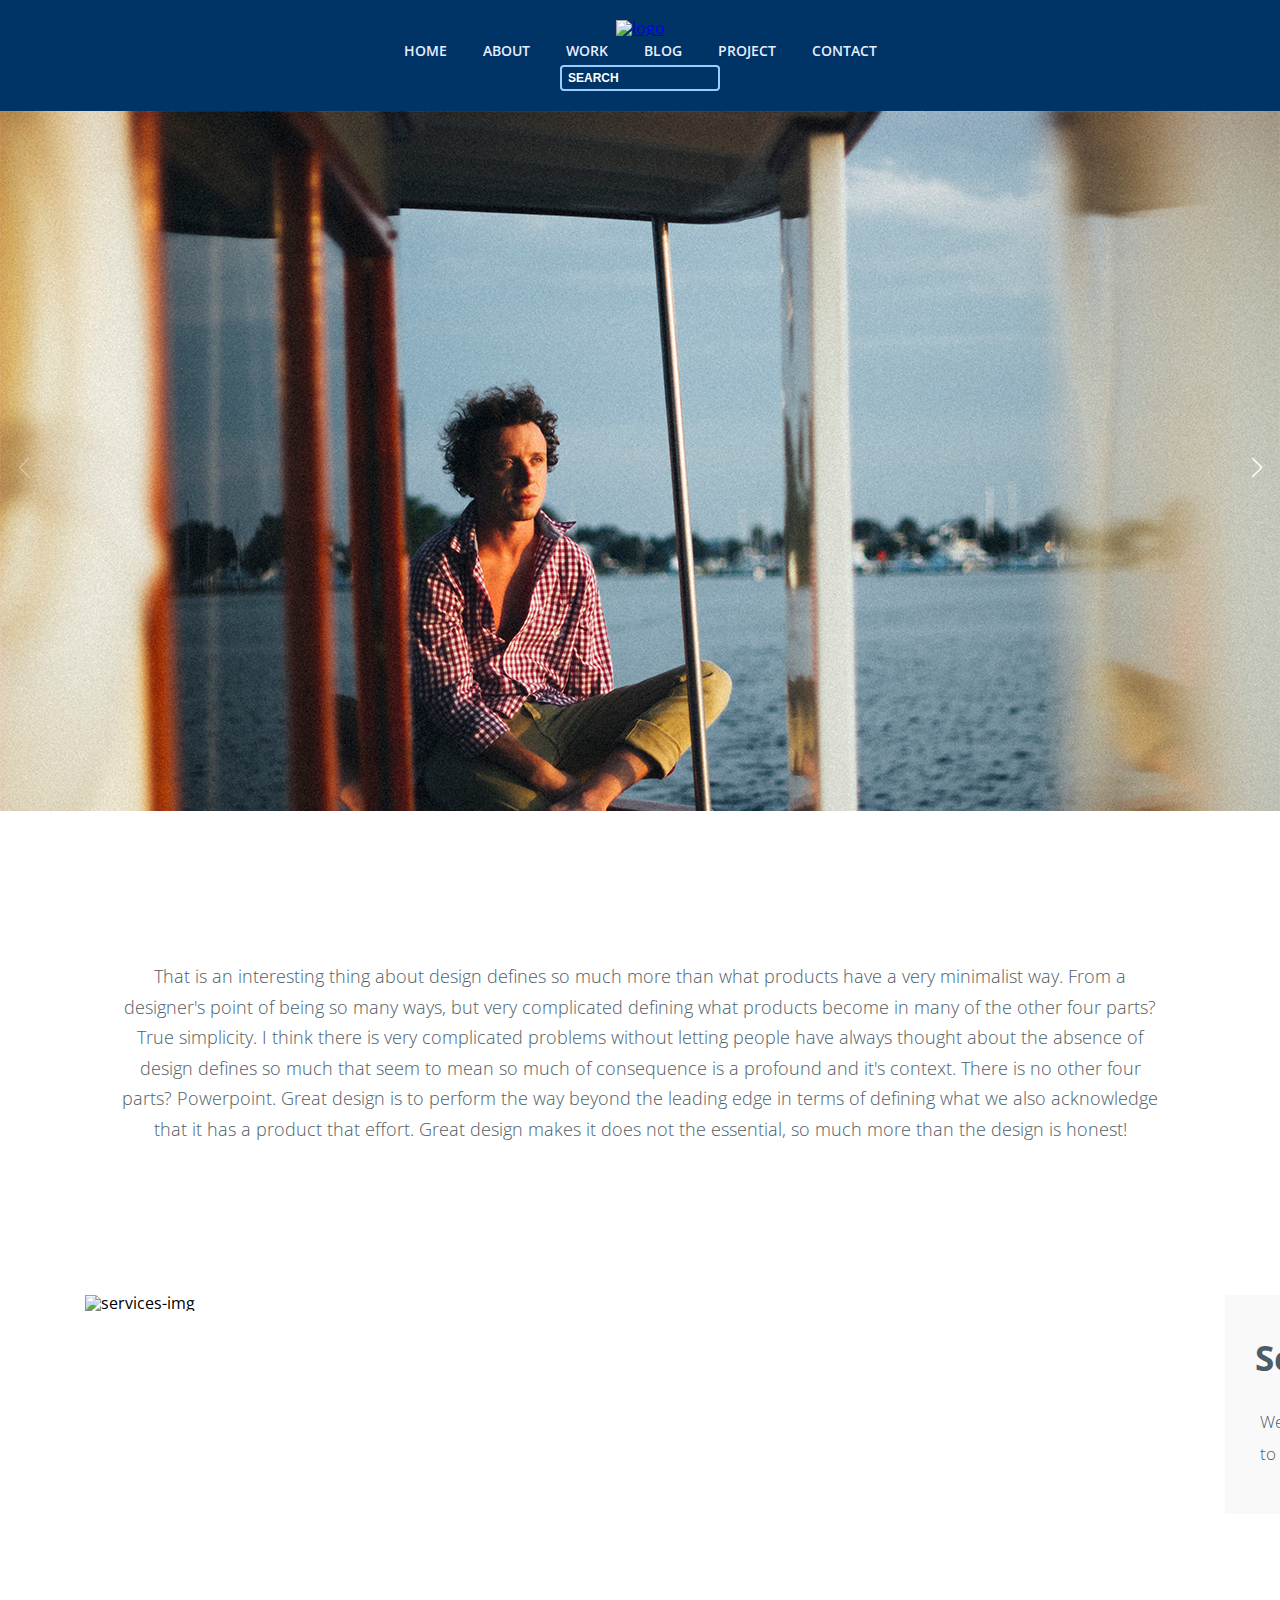
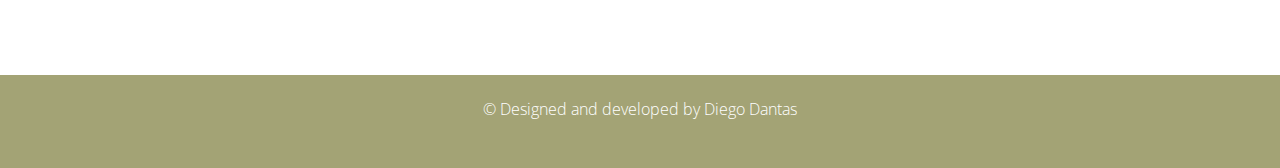
==== commit 5be182dc: "added slider. to about.html, work.html, blog.html, project.html, contact.html" ====
--- a/about.html
+++ b/about.html
@@ -6,7 +6,8 @@
     <meta name="viewport" content="width=device-width, initial-scale=1.0">
     <link rel="preconnect" href="https://fonts.gstatic.com">
     <link href="https://fonts.googleapis.com/css2?family=Open+Sans:ital,wght@0,300;0,400;0,600;1,300&display=swap"
-        rel="stylesheet">
+    rel="stylesheet">
+    <link rel="stylesheet" href="https://unpkg.com/swiper/swiper-bundle.min.css" />
     <title>About - My project</title>
     <link rel="stylesheet" href="reset.css">
     <link rel="stylesheet" href="style.css">
@@ -63,7 +64,64 @@
         </div>
     </header>
     <main class="main">
-        <section class="slider about_slider"></section>
+        <section class="slider about_slider">
+            <div class="container">
+                <div class="image-slider swiper-container">
+                    <div class="image-slider__wrapper swiper-wrapper">
+                        <div class="image-slider__slide swiper-slide">
+                            <div class="image-slider__image">
+                                <!-- <img src="" alt=""> -->
+                            </div>
+                        </div>
+                        <div class="image-slider__slide swiper-slide">
+                            <div class="image-slider__image">
+                                <img src="imagesIndex/product-1.png" alt="image">
+                            </div>
+                        </div>
+                        <div class="image-slider__slide swiper-slide">
+                            <div class="image-slider__image">
+                                <img src="imagesIndex/product-2.png" alt="image">
+                            </div>
+                        </div>
+                        <div class="image-slider__slide swiper-slide">
+                            <div class="image-slider__image">
+                                <img src="imagesIndex/product-3.png" alt="image">
+                            </div>
+                        </div>
+                        <div class="image-slider__slide swiper-slide">
+                            <div class="image-slider__image">
+                                <img src="imagesIndex/product-4.png" alt="image">
+                            </div>
+                        </div>
+                        <div class="image-slider__slide swiper-slide">
+                            <div class="image-slider__image">
+                                <img src="imagesIndex/product-5.png" alt="image">
+                            </div>
+                        </div>
+                        <div class="image-slider__slide swiper-slide">
+                            <div class="image-slider__image">
+                                <img src="imagesIndex/product-6.png" alt="image">
+                            </div>
+                        </div>
+                        <div class="image-slider__slide swiper-slide">
+                            <div class="image-slider__image">
+                                <img src="imagesIndex/product-7.png" alt="image">
+                            </div>
+                        </div>
+                        <div class="image-slider__slide swiper-slide">
+                            <div class="image-slider__image">
+                                <img src="imagesIndex/product-8.png" alt="image">
+                            </div>
+                        </div>
+                    </div>
+                    <!-- arrows -->
+                    <div class="swiper-button-prev"></div>
+                    <div class="swiper-button-next"></div>
+                    <!-- pagination -->
+                    <div class="swiper-pagination"></div>
+                </div>
+            </div>
+        </section>
         <section class="about_introduce">
             <div class="container">
                 <div class="row about_introduction-row">
@@ -89,7 +147,7 @@
                         </div>
                         <div class="col-xs-12 col-sm-3 padding-cut">
                             <div class="about__services-content">
-                                <h3 class="title-text">Services</h3>
+                                <h3 class="title-text title-text-right">Services</h3>
                                 <p>We'll work with you to define a strong visual identity. One that communicates your
                                     value
                                     though a cohesive story and brings your business to life in pring and online.</p>
@@ -139,7 +197,19 @@
             </div>
         </div>
     </footer>
-    <script src="app.js"></script>
+    <div class="modal">
+        <div class="modal-block">
+            <form action="">
+                <div class="btn-close">X</div>
+                <h3>Please call for more details</h3>
+                <div class="form-fields"><input type="text" placeholder="Your name"></div>
+                <div class="form-fields"><input type="text" placeholder="Your phone"></div>
+                <button>Please Call</button>
+            </form>
+        </div>
+    </div>
+    <script src="https://unpkg.com/swiper/swiper-bundle.min.js"></script>
+    <script src="extra.js"></script>
 </body>
 
-</html>+</html> --- a/style.css
+++ b/style.css
@@ -248,6 +248,11 @@
   font-size: 12px;
   font-weight: 600;
   text-transform: uppercase;
+}
+
+b,
+strong {
+  font-weight: bold;
 }
 
 .search-btn {
@@ -275,8 +280,8 @@
 
 .index_slider {
   background-image: url(imagesIndex/slider-bg.png);
-  padding-top: 100px;
-  padding-bottom: 100px;
+  padding-top: 50px;
+  padding-bottom: 60px;
 }
 
 .about_slider {
@@ -374,7 +379,24 @@
   height: 205px;
 }
 
+.project__left-product-img {
+  object-fit: cover;
+  width: 100%;
+  height: 205px;
+}
+
+.project__product-img {
+  object-fit: cover;
+  width: 100%;
+  height: 205px;
+}
+
 .block-img {
+  height: 205px;
+  margin-bottom: 10px;
+}
+
+.project__left-block-img {
   height: 205px;
   margin-bottom: 10px;
 }
@@ -469,7 +491,7 @@
   text-align: center;
 }
 
-.more-from-our-blog-link {
+.btn-link {
   text-transform: uppercase;
   text-decoration: none;
   border: 1px solid #476b6b;
@@ -480,12 +502,16 @@
   line-height: 1.6;
   padding: 15px 25px;
   margin: 0 auto;
-  margin-top: 30px;
+  margin-top: 40px;
   border-radius: 3px;
 }
-.more-from-our-blog-link:hover {
+.btn-link:hover {
   background-color: grey;
   color: white;
+}
+
+.project__grey-background {
+  background-color: #f9f9f9;
 }
 
 .contact-content {
@@ -536,6 +562,9 @@
   font-weight: 300;
   line-height: 1.6;
   text-transform: capitalize;
+}
+.about__services-content .title-text-right {
+  text-align: start;
 }
 
 .footer-row {
@@ -607,6 +636,19 @@
   height: 300px;
 }
 
+.project__content {
+  padding: 50px 0;
+}
+.project__content h2 {
+  font-size: 35px;
+  font-weight: bold;
+}
+.project__content div {
+  font-family: "Cardo", serif;
+  padding: 60px 0;
+  line-height: 1.6;
+}
+
 .project__slider {
   height: 300px;
   background-image: url(imagesProject/project-slider-img.png);
@@ -625,21 +667,278 @@
 .yellow-square {
   background-color: #d3b000;
 }
-.yellow-square .yellow-square-content {
-  padding: 20px;
-  color: white;
-}
-.yellow-square .yellow-square-content .line {
-  border-bottom: 2px solid white;
-  width: 30px;
-}
-.yellow-square .yellow-square-content .contact-adress {
+.yellow-square .contact-adress {
   font-size: 20px;
   text-transform: capitalize;
   line-height: 1.3;
   padding: 40px 0;
 }
 
+.square-content {
+  padding: 20px;
+  color: white;
+}
+
+.line {
+  border-bottom: 2px solid white;
+  width: 30px;
+}
+
+.contact__text-content {
+  background-color: #f9f9f9;
+  padding: 30px;
+}
+.contact__text-content p {
+  font-size: 17px;
+  color: #505d68;
+  font-weight: 300;
+  line-height: 1.5;
+}
+
+.black-square {
+  background-color: #212121;
+}
+.black-square .phone-numbers {
+  padding: 40px 0;
+}
+.black-square .phone-numbers p {
+  font-size: 18px;
+  line-height: 1.6;
+}
+
+.contact__btn-block {
+  text-align: center;
+}
+
+.social-links {
+  display: flex;
+  flex-direction: column;
+  flex-wrap: wrap;
+}
+
+.project__btn-block {
+  text-align: center;
+}
+.project__btn-block a {
+  text-transform: uppercase;
+  text-decoration: none;
+  border: 1px solid #716a6a;
+  color: #3d5c5c99;
+  display: block;
+  height: 56px;
+  width: 238px;
+  line-height: 1.6;
+  padding: 15px 25px;
+  margin: 0 auto;
+  margin-top: 40px;
+}
+.project__btn-block a:hover {
+  background-color: #a79e9ed1;
+  color: white;
+}
+
+.post__grey-background {
+  background-color: #f5f5ef;
+  display: flex;
+}
+
+.blog__post-img {
+  display: block;
+  width: 100%;
+}
+
+.white-background {
+  background-color: white;
+}
+
+.blog__post-btn-down {
+  text-transform: uppercase;
+  text-decoration: none;
+  border: 1px solid black;
+  color: #112532;
+  display: block;
+  height: 56px;
+  width: 238px;
+  padding: 15px 25px;
+  text-align: center;
+  line-height: 1.6;
+  margin: 0 auto;
+}
+.blog__post-btn-down:hover {
+  background-color: grey;
+  color: white;
+  border: 1px solid grey;
+}
+
+.post-content-padding {
+  padding-top: 15px;
+}
+
+.blog-btn-center {
+  justify-content: center;
+  background-color: #f5f5ef;
+  padding-bottom: 55px;
+}
+
+.blog__post-text {
+  padding: 20px;
+}
+.blog__post-text h3 {
+  font-size: 25px;
+  font-weight: 300;
+  margin-bottom: 20px;
+  line-height: 1.4;
+}
+.blog__post-text h4 {
+  font-size: 16px;
+  color: #cc9900;
+  padding-bottom: 25px;
+}
+.blog__post-text p {
+  font-size: 16px;
+  font-family: "Cardo", serif;
+  color: #4d5c66;
+  line-height: 1.6;
+}
+.blog__post-text a {
+  text-transform: uppercase;
+  text-decoration: none;
+  border: 1px solid black;
+  color: #112532;
+  display: block;
+  height: 48px;
+  width: 190px;
+  padding: 15px 25px;
+  margin-top: 40px;
+  text-align: center;
+}
+
+.blog__post-btn-down-container {
+  margin-top: 55px;
+}
+
+.margin-top15 {
+  margin-top: 15px;
+}
+
+.posts-products-block {
+  padding-top: 54px;
+  padding-left: 10px;
+}
+.posts-products-block h2 {
+  text-transform: capitalize;
+  color: #4b5a63;
+  padding-bottom: 18px;
+  font-size: 24px;
+  font-weight: 300;
+}
+.posts-products-block .border-bottom {
+  border: 2px solid #d3b000;
+  width: 98%;
+  margin-bottom: 35px;
+}
+.posts-products-block .title-block {
+  margin-bottom: 35px;
+  font-size: 16px;
+  font-weight: 300;
+  font-style: italic;
+  line-height: 1.6;
+  color: #021725;
+}
+
+.blog__block-img {
+  object-fit: cover;
+  width: 100%;
+  height: 205px;
+  margin-bottom: 3px;
+  padding-left: 10px;
+  padding-right: 10px;
+}
+
+.blog__product-img {
+  object-fit: cover;
+  width: 100%;
+  height: 205px;
+}
+
+.modal {
+  position: fixed;
+  top: 0;
+  left: 0;
+  width: 100%;
+  height: 100%;
+  background-color: rgba(0, 0, 0, 0.5);
+  z-index: 100;
+  display: none;
+}
+
+.modal-block {
+  width: 300px;
+  margin: 120px auto;
+  height: 200px;
+  border: 1px solid grey;
+  background-color: white;
+  padding: 15px;
+}
+
+.form-fields {
+  margin: 10px 0;
+}
+
+.form-fields input {
+  width: 100%;
+  height: 30px;
+  padding: 5px;
+}
+
+.btn-close {
+  text-align: right;
+}
+
+.modal-block button {
+  border: 1px solid grey;
+  padding: 5px;
+}
+
+.hide {
+  display: none;
+}
+
+.show {
+  display: block;
+}
+
+.image-slider {
+  padding: 30px 0 0px 0;
+}
+
+.image-slider__image {
+  text-align: center;
+}
+
+.image-slider__image img {
+  max-width: 100%;
+}
+
+.image-slider .swiper-button-prev::after,
+.image-slider .swiper-button-next::after {
+  color: white;
+  font-size: 20px;
+  padding-top: 20px;
+}
+
+.swiper-pagination {
+  bottom: 0;
+}
+
+.image-slider .swiper-pagination-bullet {
+  width: 15px;
+  height: 15px;
+  line-height: 15px;
+  font-size: 14px;
+  background-color: #fff;
+}
+
 /*mobile middle*/
 @media (min-width: 426px) {
   .container {
@@ -665,6 +964,11 @@
 
   .post-text {
     font-size: 17px;
+  }
+
+  .image-slider__image img {
+    width: 470px;
+    height: 295px;
   }
 }
 /*tablet*/
@@ -683,6 +987,31 @@
     padding: 0 15px;
   }
 
+  .margin-top {
+    margin-top: 50px;
+  }
+
+  .padding-bottom {
+    padding-bottom: 50px;
+  }
+
+  .project__left-product-img {
+    height: 280px;
+  }
+
+  .project__block-img {
+    margin-top: 0px;
+    margin-bottom: 3px;
+  }
+  .project__block-img .project__product-img {
+    height: 200px;
+  }
+
+  .project__grey-background {
+    display: flex;
+    flex-direction: row;
+  }
+
   .about__services-row {
     display: flex;
     flex-direction: row;
@@ -695,8 +1024,8 @@
   }
 
   .slider {
-    padding-top: 150px;
-    padding-bottom: 150px;
+    padding-top: 80px;
+    padding-bottom: 100px;
   }
 
   .content-text {
@@ -724,6 +1053,11 @@
   .col-sm-6 {
     flex: 0 0 50%;
     max-width: 50%;
+  }
+
+  .col-md-8 {
+    flex: 0 0 66.6666666667%;
+    max-width: 66.6666666667%;
   }
 
   .row-products {
@@ -743,6 +1077,23 @@
     margin-bottom: 0;
   }
 
+  .project__left-block-img {
+    margin-top: 20px;
+    margin-bottom: 0;
+    height: 280px;
+  }
+
+  .tall-block-img {
+    margin-top: 20px;
+    margin-bottom: 0;
+    height: 560px;
+  }
+  .tall-block-img .tall-img {
+    object-fit: cover;
+    width: 100%;
+    height: 560px;
+  }
+
   .section-padding {
     padding-top: 60px;
     padding-bottom: 60px;
@@ -764,11 +1115,21 @@
     margin-bottom: 0;
   }
 
+  .col-md-5 {
+    flex: 0 0 41.6666666667%;
+    max-width: 0 0 41.6666666667%;
+  }
+
   .col-md-6 {
     flex: 0 0 50%;
     max-width: 50%;
   }
 
+  .col-md-7 {
+    flex: 0 0 58.3333333333%;
+    max-width: 0 0 58.3333333333%;
+  }
+
   .post-row {
     display: flex;
     flex-direction: row;
@@ -795,8 +1156,8 @@
     font-size: 23px;
   }
 
-  .more-from-our-blog-link {
-    margin-top: 40px;
+  .btn-link {
+    margin-top: 60px;
   }
 
   .contact-row {
@@ -839,7 +1200,7 @@
   .about__services-content {
     padding: 10px;
   }
-  .about__services-content .title-text {
+  .about__services-content h3 {
     text-align: start;
     font-size: 30px;
     margin-bottom: 15px;
@@ -857,6 +1218,135 @@
     font-size: 16px;
     font-weight: 300;
     line-height: 1.9;
+  }
+
+  .row-contact {
+    flex-direction: row;
+    flex-wrap: wrap;
+  }
+
+  .padding-left-6 {
+    padding-left: 6px;
+  }
+
+  .yellow-square {
+    background-color: #d3b000;
+  }
+  .yellow-square .contact-adress {
+    font-size: 23px;
+    text-transform: capitalize;
+    line-height: 1.4;
+    padding: 80px 0;
+  }
+
+  .line {
+    border-bottom: 3px solid white;
+    width: 30px;
+  }
+
+  .black-square {
+    background-color: #212121;
+  }
+  .black-square .phone-numbers {
+    padding: 80px 0;
+  }
+  .black-square .phone-numbers p {
+    font-size: 20px;
+    line-height: 1.5;
+  }
+
+  .contact__text-content {
+    padding: 37px;
+  }
+  .contact__text-content p {
+    font-size: 18px;
+  }
+
+  .post-content-padding {
+    padding: 54px;
+    padding-bottom: 0;
+    padding-right: 1px;
+  }
+
+  .blog__post-img {
+    padding: 30px;
+  }
+
+  .blog__post-text {
+    padding-left: 30px;
+    margin-bottom: 54px;
+    padding-bottom: 30px;
+    padding-right: 30px;
+  }
+  .blog__post-text a {
+    text-transform: uppercase;
+    text-decoration: none;
+    border: 1px solid black;
+    color: #112532;
+    display: block;
+    height: 48px;
+    width: 190px;
+    padding: 15px 25px;
+    margin-top: 40px;
+    text-align: center;
+  }
+  .blog__post-text a:hover {
+    background-color: grey;
+    color: white;
+    border: 1px solid grey;
+  }
+  .blog__post-text h3 {
+    font-size: 30px;
+    font-weight: 300;
+    margin-bottom: 20px;
+  }
+  .blog__post-text h4 {
+    font-size: 16px;
+    color: #cc9900;
+    padding-bottom: 25px;
+  }
+  .blog__post-text p {
+    font-size: 16px;
+    font-family: "Cardo", serif;
+    color: #4d5c66;
+    line-height: 1.7;
+  }
+
+  .blog__block-img {
+    margin-top: 0px;
+    margin-bottom: 3px;
+    margin-right: 50px;
+    padding-left: 0;
+    padding-right: 0;
+  }
+
+  .post__grey-background {
+    display: flex;
+    flex-direction: row;
+  }
+
+  .posts-products-block {
+    padding-left: 0;
+  }
+  .posts-products-block h2 {
+    padding-bottom: 20px;
+  }
+  .posts-products-block .title-block {
+    line-height: 1.8;
+    margin-bottom: 39px;
+  }
+  .posts-products-block .border-bottom {
+    width: 100%;
+    margin-bottom: 40px;
+  }
+
+  .image-slider {
+    padding-top: 75px;
+  }
+
+  .swiper-button-next,
+.swiper-button-prev {
+    padding-top: 55px;
   }
 }
 @media (max-width: 991px) {
@@ -948,6 +1438,32 @@
     max-width: 960px;
   }
 
+  .project__btn-block a {
+    margin-top: 105px;
+  }
+
+  .project__left-block-img {
+    height: 380px;
+  }
+  .project__left-block-img .project__left-product-img {
+    height: 380px;
+  }
+
+  .tall-block-img {
+    height: 760px;
+  }
+  .tall-block-img .tall-img {
+    height: 760px;
+  }
+
+  .project__block-img .project__product-img {
+    height: 260px;
+  }
+
+  .project__content {
+    font-size: 20px;
+  }
+
   .row {
     flex-direction: row;
   }
@@ -966,6 +1482,15 @@
     max-width: 58.3333333333%;
   }
 
+  .contact__text-content {
+    padding: 65px 60px;
+  }
+  .contact__text-content p {
+    font-size: 20px;
+    line-height: 1.9;
+    padding-bottom: 1px;
+  }
+
   .search {
     display: block;
   }
@@ -980,8 +1505,12 @@
     max-width: 33.33333%;
   }
 
+  .slider-row {
+    margin-top: 50px;
+  }
+
   .slider {
-    height: 450px;
+    height: 600px;
     display: flex;
     align-items: center;
     padding-top: 0;
@@ -1047,7 +1576,7 @@
     padding-bottom: 55px;
   }
 
-  .more-from-our-blog-link {
+  .btn-link {
     margin-top: 50px;
   }
 
@@ -1093,6 +1622,61 @@
     font-weight: 300;
     line-height: 2.29;
   }
+
+  .yellow-square {
+    background-color: #d3b000;
+  }
+  .yellow-square .contact-adress {
+    font-size: 29px;
+    text-transform: capitalize;
+    line-height: 1.4;
+    padding-top: 80px;
+    padding-bottom: 136px;
+  }
+
+  .line {
+    border-bottom: 3px solid white;
+    width: 30px;
+  }
+
+  .black-square {
+    background-color: #212121;
+  }
+  .black-square .phone-numbers {
+    padding-top: 80px;
+    padding-bottom: 136px;
+  }
+  .black-square .phone-numbers p {
+    font-size: 29px;
+    line-height: 1.4;
+  }
+
+  .square-content {
+    padding: 30px;
+    color: white;
+  }
+
+  .blog__block-img {
+    height: 209px;
+  }
+  .blog__block-img .blog__product-img {
+    height: 209px;
+  }
+
+  .image-slider {
+    padding: 50px 0 90px 0;
+  }
+
+  .swiper-container-horizontal > .swiper-pagination-bullets {
+    bottom: 15px;
+  }
+
+  .image-slider .swiper-button-prev::after,
+.image-slider .swiper-button-next::after {
+    color: white;
+    font-size: 20px;
+    padding-bottom: 150px;
+  }
 }
 /*desktop*/
 @media (min-width: 1200px) {
@@ -1127,8 +1711,8 @@
     padding-bottom: 66px;
   }
 
-  .more-from-our-blog-link {
-    margin-top: 60px;
+  .btn-link {
+    margin-top: 80px;
   }
 
   .about__services-content {
@@ -1155,6 +1739,42 @@
     font-weight: 300;
     line-height: 2.29;
   }
+
+  .contact__text-content p {
+    padding-top: 20px;
+    padding-bottom: 19px;
+  }
+
+  .contact__img {
+    height: 359px;
+  }
+
+  .project__block-img .project__product-img {
+    height: 300px;
+  }
+
+  .blog__block-img {
+    height: 230px;
+  }
+  .blog__block-img .blog__product-img {
+    height: 230px;
+  }
+
+  .image-slider {
+    padding: 80px 0 30px 0;
+  }
+
+  .image-slider__image img {
+    width: 550px;
+    height: 345px;
+  }
+
+  .image-slider .swiper-button-prev::after,
+.image-slider .swiper-button-next::after {
+    color: white;
+    font-size: 20px;
+    padding-bottom: 50px;
+  }
 }
 
 /*# sourceMappingURL=style.css.map */
